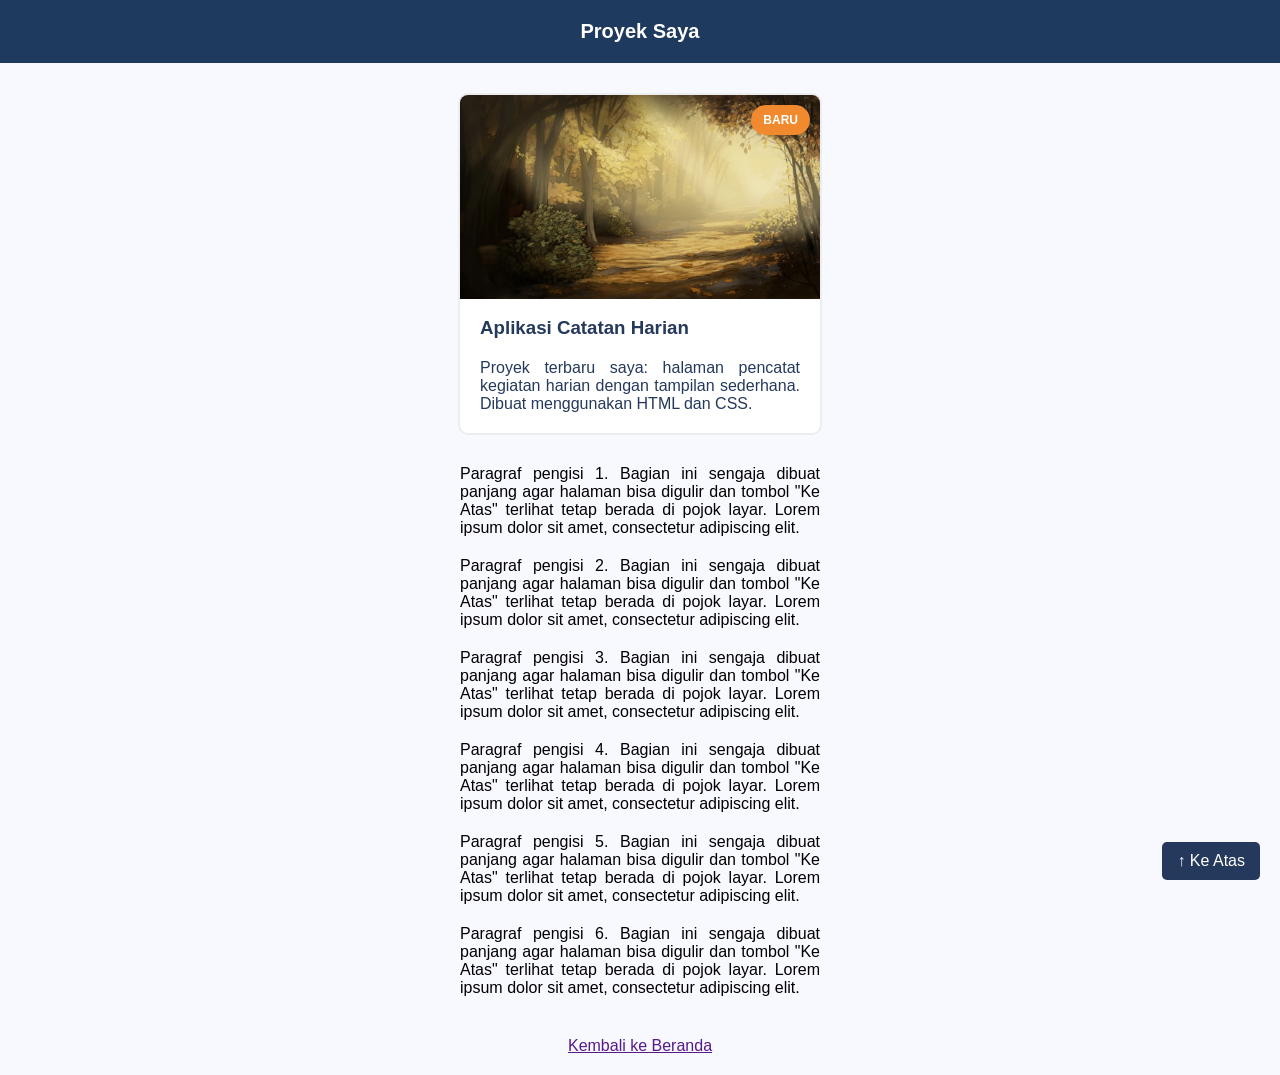
==== phylia_adeo_gratia-x_tkj_2-23-pwd-formatif/components/card-badge.html @ e662ee94 "feat: add card badge and back to top button" ====
<!DOCTYPE html>
<html lang="en">
<head>
    <meta charset="UTF-8">
    <meta name="viewport" content="width=device-width, initial-scale=1.0">
    <title>Card with Badge</title>
    <style>
        body {
            background-color: ghostwhite;
            font-family: Arial, Helvetica, sans-serif;
            margin: 0;
        }

        #top {
            padding: 20px;
            background-color: #1e3a5f;
            color: white;
            text-align: center;
            font-weight: bold;
            font-size: 20px;
        }

        .card {
            position: relative;
            width: 360px;
            margin: 30px auto;
            border: 2px solid #ecedf1;
            border-radius: 10px;
            background-color: white;
            color: #25395c;
            overflow: hidden;
        }

        .card img {
            width: 100%;
            object-fit: cover;
            display: block;
        }

        .card p, h3 {
            padding: 0 20px;
            width: auto;
        }

        .card .badge {
            position: absolute;
            top: 10px;
            right: 10px;
            background-color: #f18a2f;
            color: white;
            border-radius: 15px;
            padding: 8px 12px;
            font-size: 12px;
            font-weight: bold;
        }

        .back-to-top {
            position: fixed;
            right: 20px;
            bottom: 20px;
            background-color: #25395c;
            color: white;
            padding: 10px 15px;
            border-radius: 5px;
            text-decoration: none;
            z-index: 10;
        }

        .back-to-top:hover {
            background-color: #f18a2f;
        }

        main p {
            width: 360px;
            margin: 20px auto;
            text-align: justify;
            
        }

        footer {
            text-align: center;
            padding: 20px;
        }
    </style>
</head>
<body>
    <header id="top">Proyek Saya</header>
    <main>
        <div class="card">
            <img src="/phylia_adeo_gratia-x_tkj_2-23-pwd-formatif/assets/images/Background6.png" alt="Gambar Proyek">
            <span class="badge">BARU</span>
            <h3>Aplikasi Catatan Harian</h3>
            <p>Proyek terbaru saya: halaman pencatat kegiatan harian dengan tampilan sederhana. Dibuat menggunakan HTML dan CSS.</p>
        </div>

        <!-- Paragraf -->
        <p>Paragraf pengisi 1. Bagian ini sengaja dibuat panjang agar halaman bisa digulir dan tombol "Ke Atas" terlihat tetap berada di pojok layar. Lorem ipsum dolor sit amet, consectetur adipiscing elit.</p>
        <p>Paragraf pengisi 2. Bagian ini sengaja dibuat panjang agar halaman bisa digulir dan tombol "Ke Atas" terlihat tetap berada di pojok layar. Lorem ipsum dolor sit amet, consectetur adipiscing elit.</p>
        <p>Paragraf pengisi 3. Bagian ini sengaja dibuat panjang agar halaman bisa digulir dan tombol "Ke Atas" terlihat tetap berada di pojok layar. Lorem ipsum dolor sit amet, consectetur adipiscing elit.</p>
        <p>Paragraf pengisi 4. Bagian ini sengaja dibuat panjang agar halaman bisa digulir dan tombol "Ke Atas" terlihat tetap berada di pojok layar. Lorem ipsum dolor sit amet, consectetur adipiscing elit.</p>
        <p>Paragraf pengisi 5. Bagian ini sengaja dibuat panjang agar halaman bisa digulir dan tombol "Ke Atas" terlihat tetap berada di pojok layar. Lorem ipsum dolor sit amet, consectetur adipiscing elit.</p>
        <p>Paragraf pengisi 6. Bagian ini sengaja dibuat panjang agar halaman bisa digulir dan tombol "Ke Atas" terlihat tetap berada di pojok layar. Lorem ipsum dolor sit amet, consectetur adipiscing elit.</p>
    </main>

    <footer>
        <a href="">Kembali ke Beranda</a>
    </footer>

    <!-- Tombol Ke Atas -->
        <a href="#top"; class="back-to-top">↑ Ke Atas</a>
</body>
</html>
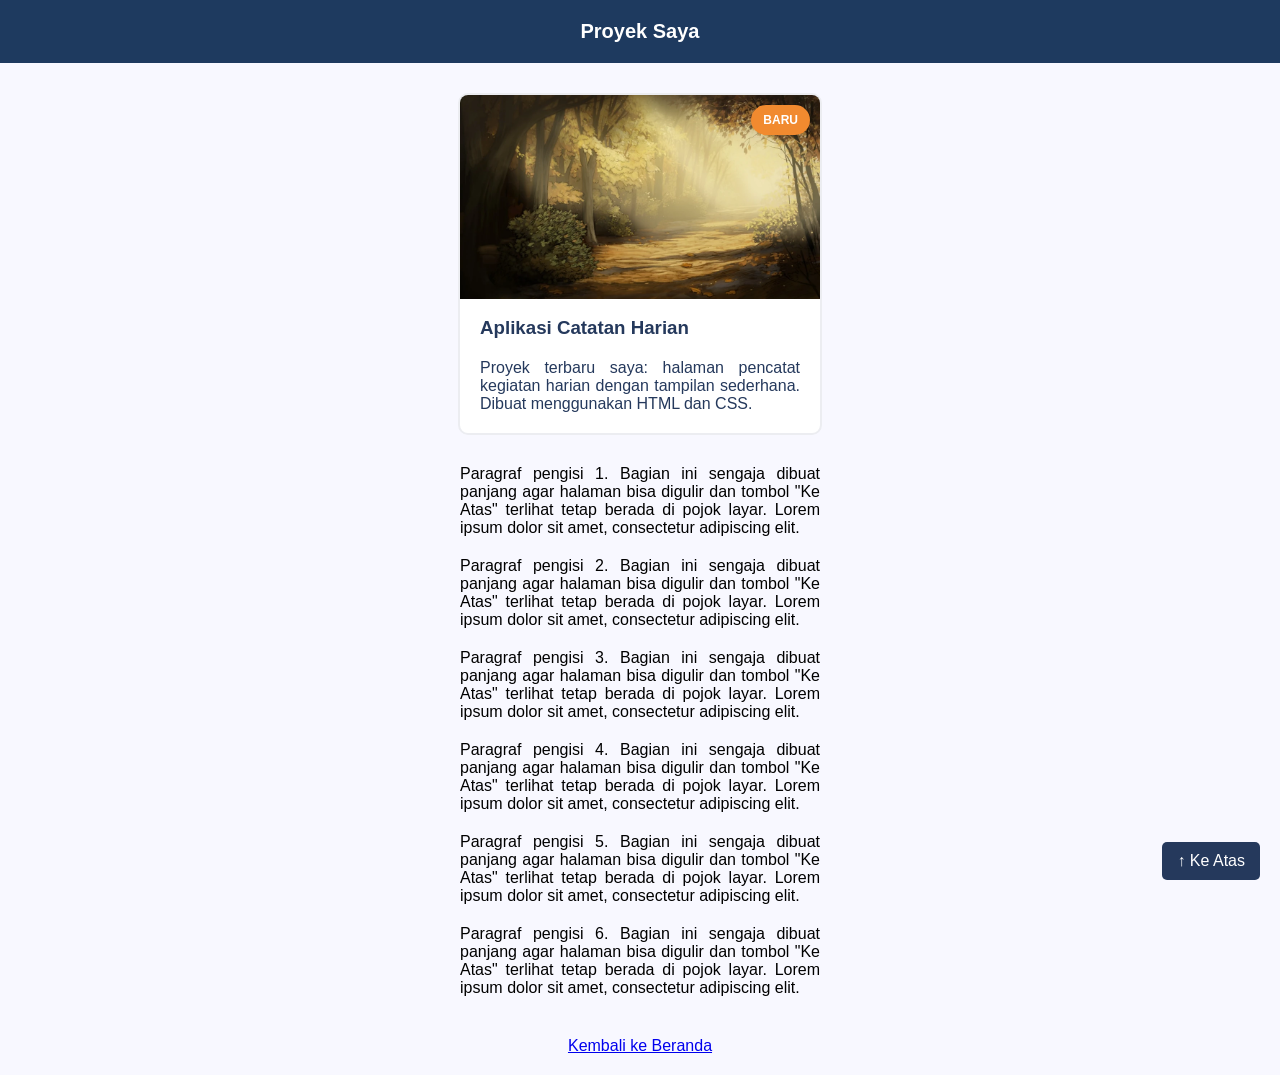
==== commit 6a9a789e: "chore: add index page with links to all pages" ====
--- a/phylia_adeo_gratia-x_tkj_2-23-pwd-formatif/components/card-badge.html
+++ b/phylia_adeo_gratia-x_tkj_2-23-pwd-formatif/components/card-badge.html
@@ -103,7 +103,7 @@
     </main>
 
     <footer>
-        <a href="">Kembali ke Beranda</a>
+        <a href="/phylia_adeo_gratia-x_tkj_2-23-pwd-formatif/index.html">Kembali ke Beranda</a>
     </footer>
 
     <!-- Tombol Ke Atas -->
